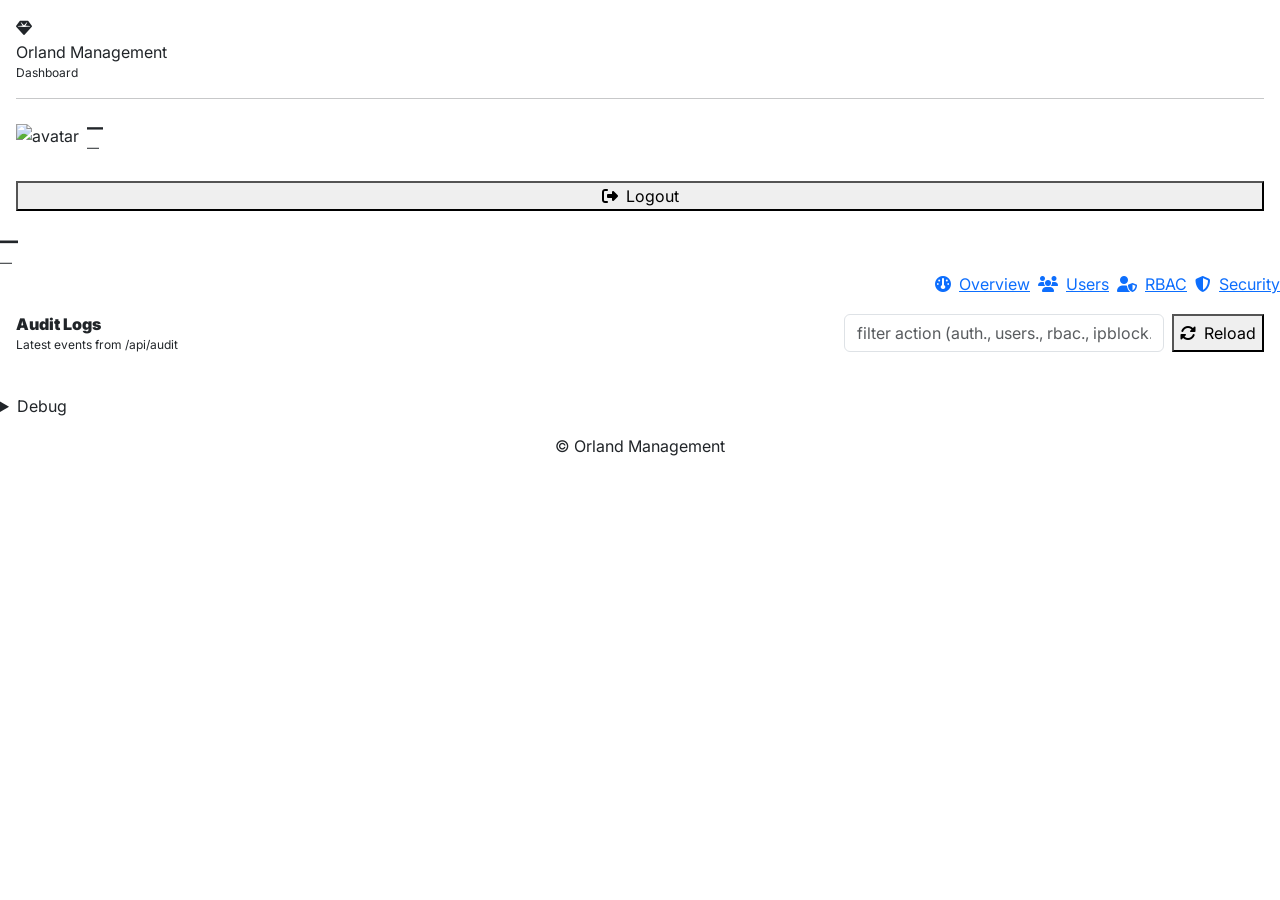
==== public/audit.html @ 95eb4af9 "update file update file  Signed-off-by: orlandmanagement-alt <orlandmanagement@gmail.com>" ====
<!doctype html>
<html lang="id">
<head>
  <meta charset="utf-8" />
  <meta name="viewport" content="width=device-width,initial-scale=1" />
  <title>Orland Management — Audit Logs</title>
  <link rel="preconnect" href="https://fonts.googleapis.com">
  <link rel="preconnect" href="https://fonts.gstatic.com" crossorigin>
  <link href="https://fonts.googleapis.com/css2?family=Inter:wght@400;600;700;800;900&display=swap" rel="stylesheet">
  <link href="https://cdn.jsdelivr.net/npm/bootstrap@5.3.3/dist/css/bootstrap.min.css" rel="stylesheet">
  <link href="https://cdnjs.cloudflare.com/ajax/libs/font-awesome/6.6.0/css/all.min.css" rel="stylesheet">
  <link href="/assets/css/style.css" rel="stylesheet">
  <style>body{font-family:Inter,system-ui,Segoe UI,Arial,sans-serif}</style>
  
</head>

<body data-page="authed">
  <div id="toast-host" class="toast-host"></div>

  <div class="shell">
    <aside id="sidebar" class="sidebar">
      <div class="orland-card p-3">
        <div class="brand">
          <div class="logo"><i class="fa-solid fa-gem"></i></div>
          <div>
            <div style="font-size:16px">Orland Management</div>
            <div class="small-muted" style="font-size:12px">Dashboard</div>
          </div>
        </div>

        <hr style="border-color:var(--orland-border)">

        <div class="d-flex align-items-center gap-2 mb-2">
          <img id="meAvatar" class="avatar" alt="avatar">
          <div style="min-width:0">
            <div id="meName" style="font-weight:900;white-space:nowrap;overflow:hidden;text-overflow:ellipsis">—</div>
            <div id="meRole" class="small-muted" style="font-size:12px;white-space:nowrap;overflow:hidden;text-overflow:ellipsis">—</div>
          </div>
        </div>

        <div id="navList" class="d-grid gap-1 mt-2"></div>

        <div class="d-grid gap-2 mt-3">
          <button id="btnLogout" class="orland-btn-ghost"><i class="fa-solid fa-right-from-bracket me-2"></i>Logout</button>
        </div>
      </div>
    </aside>

    <main class="content">
      <div class="topbar">
        <div class="d-flex align-items-center gap-2">
          <button id="navToggle" class="orland-btn-ghost d-lg-none"><i class="fa-solid fa-bars"></i></button>
          <div>
            <div id="pageTitle" style="font-weight:900;font-size:18px">—</div>
            <div id="pageSubtitle" class="small-muted" style="font-size:12px">—</div>
          </div>
        </div>

        <div class="d-flex gap-2 flex-wrap justify-content-end">
          <a class="orland-btn-ghost" href="/dashboard.html"><i class="fa-solid fa-gauge me-2"></i>Overview</a>
          <a class="orland-btn-ghost" href="/users.html"><i class="fa-solid fa-users me-2"></i>Users</a>
          <a class="orland-btn-ghost" href="/rbac.html"><i class="fa-solid fa-user-shield me-2"></i>RBAC</a>
          <a class="orland-btn-ghost" href="/security.html"><i class="fa-solid fa-shield-halved me-2"></i>Security</a>
        </div>
      </div>

      <div id="pageBody">

<div class="orland-card p-3">
  <div class="d-flex flex-wrap gap-2 justify-content-between align-items-center mb-2">
    <div>
      <div style="font-weight:900">Audit Logs</div>
      <div class="small-muted" style="font-size:12px">Latest events from /api/audit</div>
    </div>
    <div class="d-flex gap-2">
      <input id="q" class="form-control orland-input" placeholder="filter action (auth., users., rbac., ipblock.)" style="width:320px">
      <button class="orland-btn-ghost" id="btnReload"><i class="fa-solid fa-rotate me-2"></i>Reload</button>
    </div>
  </div>
  <div id="auditTable" class="table-responsive"></div>
</div>
<script>window.__PAGE__="audit";</script>

      </div>

      <details class="mt-3">
        <summary class="small-muted">Debug</summary>
        <pre id="debugOut" class="small-muted mt-2" style="white-space:pre-wrap"></pre>
      </details>

      <div class="small-muted text-center mt-3">© Orland Management</div>
    </main>
  </div>

  <script src="/assets/js/app.js"></script>
</body></html>
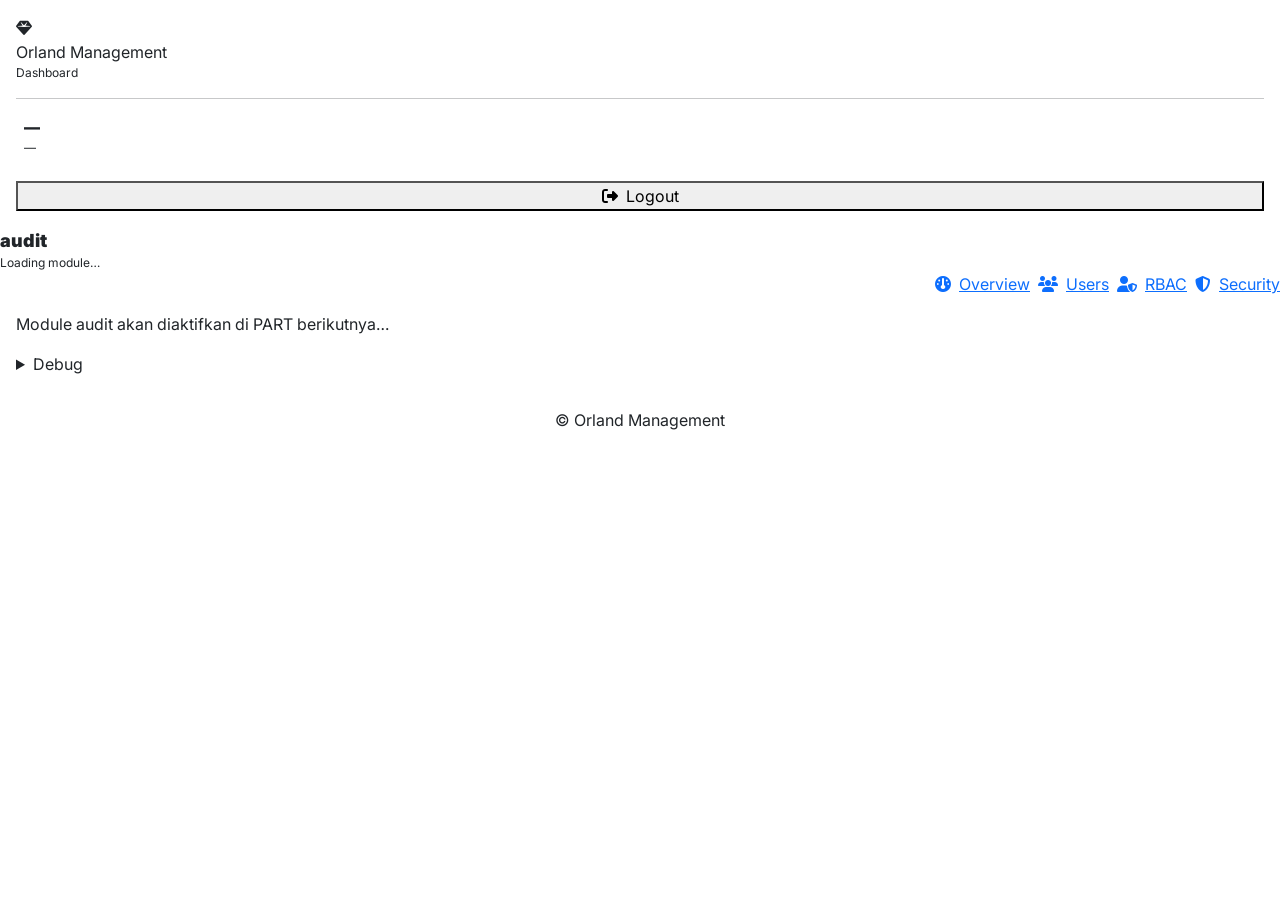
==== commit 4936cdd2: "new file new file  Signed-off-by: orlandmanagement-alt <orlandmanagement@gmail.com>" ====
--- a/public/audit.html
+++ b/public/audit.html
@@ -1,96 +1,42 @@
-<!doctype html>
-<html lang="id">
-<head>
-  <meta charset="utf-8" />
-  <meta name="viewport" content="width=device-width,initial-scale=1" />
-  <title>Orland Management — Audit Logs</title>
-  <link rel="preconnect" href="https://fonts.googleapis.com">
-  <link rel="preconnect" href="https://fonts.gstatic.com" crossorigin>
-  <link href="https://fonts.googleapis.com/css2?family=Inter:wght@400;600;700;800;900&display=swap" rel="stylesheet">
-  <link href="https://cdn.jsdelivr.net/npm/bootstrap@5.3.3/dist/css/bootstrap.min.css" rel="stylesheet">
-  <link href="https://cdnjs.cloudflare.com/ajax/libs/font-awesome/6.6.0/css/all.min.css" rel="stylesheet">
-  <link href="/assets/css/style.css" rel="stylesheet">
-  <style>body{font-family:Inter,system-ui,Segoe UI,Arial,sans-serif}</style>
-  
-</head>
+<!doctype html><html lang="id"><head><meta charset="utf-8"><meta name="viewport" content="width=device-width,initial-scale=1">
+<title>Orland Management — audit</title>
+<link rel="preconnect" href="https://fonts.googleapis.com"><link rel="preconnect" href="https://fonts.gstatic.com" crossorigin>
+<link href="https://fonts.googleapis.com/css2?family=Inter:wght@400;600;700;800;900&display=swap" rel="stylesheet">
+<link href="https://cdn.jsdelivr.net/npm/bootstrap@5.3.3/dist/css/bootstrap.min.css" rel="stylesheet">
+<link href="https://cdnjs.cloudflare.com/ajax/libs/font-awesome/6.6.0/css/all.min.css" rel="stylesheet">
+<link href="/assets/css/style.css" rel="stylesheet">
+<style>body{font-family:Inter,system-ui,Segoe UI,Arial,sans-serif}</style></head>
+<body data-page="authed">
+<div id="toast-host" class="toast-host"></div>
+<div class="shell">
+  <aside id="sidebar" class="sidebar">
+    <div class="orland-card p-3">
+      <div class="brand"><div class="logo"><i class="fa-solid fa-gem"></i></div><div><div style="font-size:16px">Orland Management</div><div class="small-muted" style="font-size:12px">Dashboard</div></div></div>
+      <hr style="border-color:var(--orland-border)">
+      <div class="d-flex align-items-center gap-2 mb-2"><img id="meAvatar" class="avatar"><div style="min-width:0"><div id="meName" style="font-weight:900;white-space:nowrap;overflow:hidden;text-overflow:ellipsis">—</div><div id="meRole" class="small-muted" style="font-size:12px;white-space:nowrap;overflow:hidden;text-overflow:ellipsis">—</div></div></div>
+      <div id="navList" class="d-grid gap-1 mt-2"></div>
+      <div class="d-grid gap-2 mt-3"><button id="btnLogout" class="orland-btn-ghost"><i class="fa-solid fa-right-from-bracket me-2"></i>Logout</button></div>
+    </div>
+  </aside>
+  <main class="content">
+    <div class="topbar">
+      <div class="d-flex align-items-center gap-2"><button id="navToggle" class="orland-btn-ghost d-lg-none"><i class="fa-solid fa-bars"></i></button><div><div id="pageTitle" style="font-weight:900;font-size:18px">audit</div><div id="pageSubtitle" class="small-muted" style="font-size:12px">Loading module…</div></div></div>
+      <div class="d-flex gap-2 flex-wrap justify-content-end">
+        <a class="orland-btn-ghost" href="/dashboard.html"><i class="fa-solid fa-gauge me-2"></i>Overview</a>
+        <a class="orland-btn-ghost" href="/users.html"><i class="fa-solid fa-users me-2"></i>Users</a>
+        <a class="orland-btn-ghost" href="/rbac.html"><i class="fa-solid fa-user-shield me-2"></i>RBAC</a>
+        <a class="orland-btn-ghost" href="/security.html"><i class="fa-solid fa-shield-halved me-2"></i>Security</a>
+      </div>
+    </div>
 
-<body data-page="authed">
-  <div id="toast-host" class="toast-host"></div>
+    <div class="orland-card p-3">
+      <div id="pageBody" class="small-muted">Module audit akan diaktifkan di PART berikutnya…</div>
+      <details class="mt-3"><summary class="small-muted">Debug</summary><pre id="debugOut" class="small-muted mt-2" style="white-space:pre-wrap"></pre></details>
+    </div>
 
-  <div class="shell">
-    <aside id="sidebar" class="sidebar">
-      <div class="orland-card p-3">
-        <div class="brand">
-          <div class="logo"><i class="fa-solid fa-gem"></i></div>
-          <div>
-            <div style="font-size:16px">Orland Management</div>
-            <div class="small-muted" style="font-size:12px">Dashboard</div>
-          </div>
-        </div>
-
-        <hr style="border-color:var(--orland-border)">
-
-        <div class="d-flex align-items-center gap-2 mb-2">
-          <img id="meAvatar" class="avatar" alt="avatar">
-          <div style="min-width:0">
-            <div id="meName" style="font-weight:900;white-space:nowrap;overflow:hidden;text-overflow:ellipsis">—</div>
-            <div id="meRole" class="small-muted" style="font-size:12px;white-space:nowrap;overflow:hidden;text-overflow:ellipsis">—</div>
-          </div>
-        </div>
-
-        <div id="navList" class="d-grid gap-1 mt-2"></div>
-
-        <div class="d-grid gap-2 mt-3">
-          <button id="btnLogout" class="orland-btn-ghost"><i class="fa-solid fa-right-from-bracket me-2"></i>Logout</button>
-        </div>
-      </div>
-    </aside>
-
-    <main class="content">
-      <div class="topbar">
-        <div class="d-flex align-items-center gap-2">
-          <button id="navToggle" class="orland-btn-ghost d-lg-none"><i class="fa-solid fa-bars"></i></button>
-          <div>
-            <div id="pageTitle" style="font-weight:900;font-size:18px">—</div>
-            <div id="pageSubtitle" class="small-muted" style="font-size:12px">—</div>
-          </div>
-        </div>
-
-        <div class="d-flex gap-2 flex-wrap justify-content-end">
-          <a class="orland-btn-ghost" href="/dashboard.html"><i class="fa-solid fa-gauge me-2"></i>Overview</a>
-          <a class="orland-btn-ghost" href="/users.html"><i class="fa-solid fa-users me-2"></i>Users</a>
-          <a class="orland-btn-ghost" href="/rbac.html"><i class="fa-solid fa-user-shield me-2"></i>RBAC</a>
-          <a class="orland-btn-ghost" href="/security.html"><i class="fa-solid fa-shield-halved me-2"></i>Security</a>
-        </div>
-      </div>
-
-      <div id="pageBody">
-
-<div class="orland-card p-3">
-  <div class="d-flex flex-wrap gap-2 justify-content-between align-items-center mb-2">
-    <div>
-      <div style="font-weight:900">Audit Logs</div>
-      <div class="small-muted" style="font-size:12px">Latest events from /api/audit</div>
-    </div>
-    <div class="d-flex gap-2">
-      <input id="q" class="form-control orland-input" placeholder="filter action (auth., users., rbac., ipblock.)" style="width:320px">
-      <button class="orland-btn-ghost" id="btnReload"><i class="fa-solid fa-rotate me-2"></i>Reload</button>
-    </div>
-  </div>
-  <div id="auditTable" class="table-responsive"></div>
+    <div class="small-muted text-center mt-3">© Orland Management</div>
+  </main>
 </div>
 <script>window.__PAGE__="audit";</script>
-
-      </div>
-
-      <details class="mt-3">
-        <summary class="small-muted">Debug</summary>
-        <pre id="debugOut" class="small-muted mt-2" style="white-space:pre-wrap"></pre>
-      </details>
-
-      <div class="small-muted text-center mt-3">© Orland Management</div>
-    </main>
-  </div>
-
-  <script src="/assets/js/app.js"></script>
+<script src="/assets/js/app.js"></script>
 </body></html>
